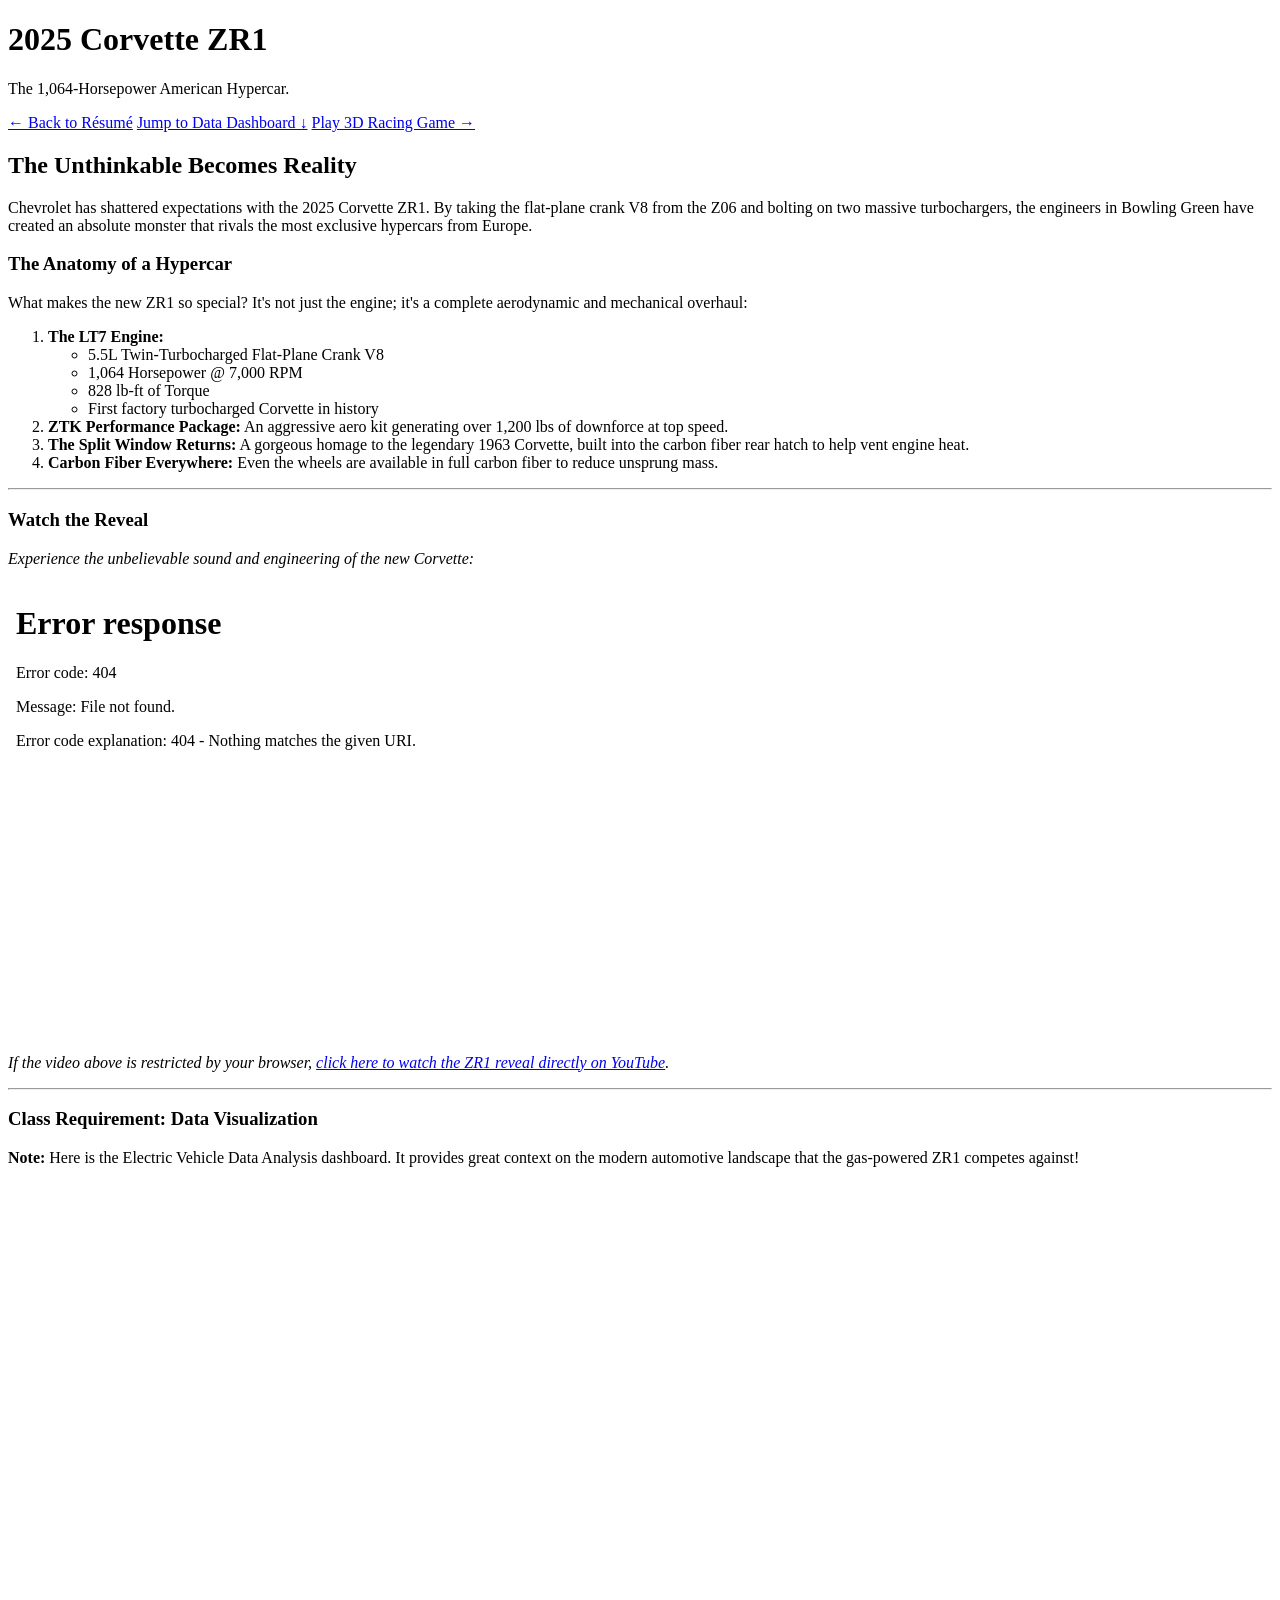
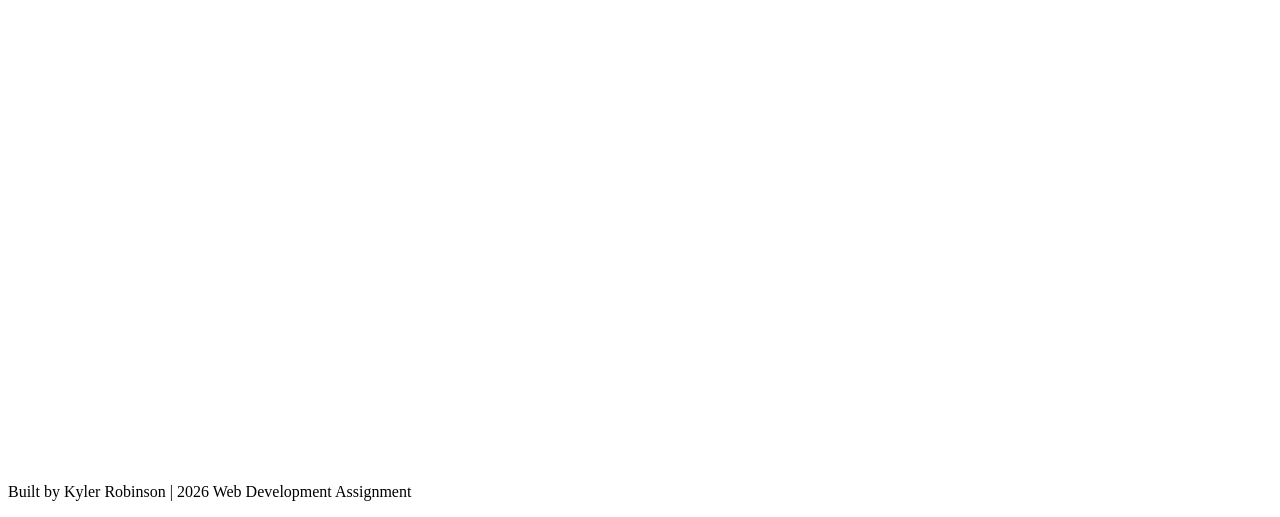
==== scratch.html @ d8c29eeb "Update scratch.html" ====
<!DOCTYPE html>
<html lang="en">
<head>
    <meta charset="UTF-8">
    <meta name="viewport" content="width=device-width, initial-scale=1.0">
    <title>2025 Corvette ZR1 | Hobby Page</title>
    
    <!-- This links to your new external CSS file -->
    <link rel="stylesheet" href="styles.css">
</head>
<body>

    <!-- Layout Div 1: Header -->
    <div class="page-header">
        <h1>2025 Corvette ZR1</h1>
        <p class="subtitle">The 1,064-Horsepower American Hypercar.</p>
        
        <div class="nav-links">
            <a href="index.html">← Back to Résumé</a>
            <!-- On-page anchor link requirement -->
            <a href="#tableau-data">Jump to Data Dashboard ↓</a>
            <a href="app.html">Play 3D Racing Game →</a>
        </div>
    </div>

    <!-- Layout Div 2: Content Box -->
    <div class="content-box">
        
        <h2>The Unthinkable Becomes Reality</h2>
        <p>Chevrolet has shattered expectations with the 2025 Corvette ZR1. By taking the flat-plane crank V8 from the Z06 and bolting on two massive turbochargers, the engineers in Bowling Green have created an absolute monster that rivals the most exclusive hypercars from Europe.</p>

        <h3>The Anatomy of a Hypercar</h3>
        <p>What makes the new ZR1 so special? It's not just the engine; it's a complete aerodynamic and mechanical overhaul:</p>

        <!-- Nested List Requirement -->
        <ol>
            <li><strong>The LT7 Engine:</strong>
                <ul>
                    <li>5.5L Twin-Turbocharged Flat-Plane Crank V8</li>
                    <li>1,064 Horsepower @ 7,000 RPM</li>
                    <li>828 lb-ft of Torque</li>
                    <li>First factory turbocharged Corvette in history</li>
                </ul>
            </li>
            <li><strong>ZTK Performance Package:</strong> An aggressive aero kit generating over 1,200 lbs of downforce at top speed.</li>
            <li><strong>The Split Window Returns:</strong> A gorgeous homage to the legendary 1963 Corvette, built into the carbon fiber rear hatch to help vent engine heat.</li>
            <li><strong>Carbon Fiber Everywhere:</strong> Even the wheels are available in full carbon fiber to reduce unsprung mass.</li>
        </ol>

        <hr class="divider">

        <h3> Watch the Reveal</h3>
        
        <div class="media-container">
            <!-- Updated YouTube Embed: Direct video ID link to ensure it plays -->
            <p><em>Experience the unbelievable sound and engineering of the new Corvette:</em></p>
            <iframe width="100%" height="450" src="[https://www.youtube.com/embed/LGJbxUVYpBk](https://www.youtube.com/embed/LGJbxUVYpBk)" title="YouTube video player" frameborder="0" allow="accelerometer; autoplay; clipboard-write; encrypted-media; gyroscope; picture-in-picture" allowfullscreen></iframe>
            
            <!-- Fallback link added below the video -->
            <p class="fallback-text">
                <em>If the video above is restricted by your browser, <a href="[https://www.youtube.com/watch?v=LGJbxUVYpBk](https://www.youtube.com/watch?v=LGJbxUVYpBk)" target="_blank">click here to watch the ZR1 reveal directly on YouTube</a>.</em>
            </p>
        </div>

        <div class="media-container">
            <!-- Updated Image: C8 Corvette Placeholder -->
        </div>

        <hr class="divider">

        <!-- Anchor Link Destination -->
        <h3 id="tableau-data">Class Requirement: Data Visualization</h3>
        
        <div class="note-box">
            <strong>Note:</strong> Here is the Electric Vehicle Data Analysis dashboard. It provides great context on the modern automotive landscape that the gas-powered ZR1 competes against!
        </div>

        <!-- Required Tableau Embed Code (Updated to EV Data) -->
        <div class="tableau-wrapper">
            <div class='tableauPlaceholder' id='viz1776893240627' style='position: relative; width: 100%; height: 900px;'>
                <noscript><a href='#'><img alt='ELECTRIC VEHICLE DATA ANALYSIS ' src='https:&#47;&#47;public.tableau.com&#47;static&#47;images&#47;El&#47;ElectricVehicleDataAnalysis_17280349979120&#47;Dashboard1&#47;1_rss.png' style='border: none' /></a></noscript>
                <object class='tableauViz' style='display:none;'>
                    <param name='host_url' value='https%3A%2F%2Fpublic.tableau.com%2F' /> 
                    <param name='embed_code_version' value='3' /> 
                    <param name='site_root' value='' />
                    <param name='name' value='ElectricVehicleDataAnalysis_17280349979120&#47;Dashboard1' />
                    <param name='tabs' value='no' />
                    <param name='toolbar' value='yes' />
                    <param name='static_image' value='https:&#47;&#47;public.tableau.com&#47;static&#47;images&#47;El&#47;ElectricVehicleDataAnalysis_17280349979120&#47;Dashboard1&#47;1.png' /> 
                    <param name='animate_transition' value='yes' />
                    <param name='display_static_image' value='no' />
                    <param name='display_spinner' value='yes' />
                    <param name='display_overlay' value='yes' />
                    <param name='display_count' value='yes' />
                    <param name='language' value='en-US' />
                    <param name='device' value='desktop' />
                </object>
            </div>                
            <script type='text/javascript'>                    
                var divElement = document.getElementById('viz1776893240627');                    
                var vizElement = divElement.getElementsByTagName('object')[0];                    
                vizElement.style.width='100%'; 
                vizElement.style.height='900px'; 
                var scriptElement = document.createElement('script');                    
                scriptElement.src = '[https://public.tableau.com/javascripts/api/viz_v1.js](https://public.tableau.com/javascripts/api/viz_v1.js)';                    
                vizElement.parentNode.insertBefore(scriptElement, vizElement);                
            </script>
        </div>

    </div>

    <!-- Layout Div 3: Footer -->
    <div class="page-footer">
        <p>Built by Kyler Robinson | 2026 Web Development Assignment</p>
    </div>

</body>
</html>
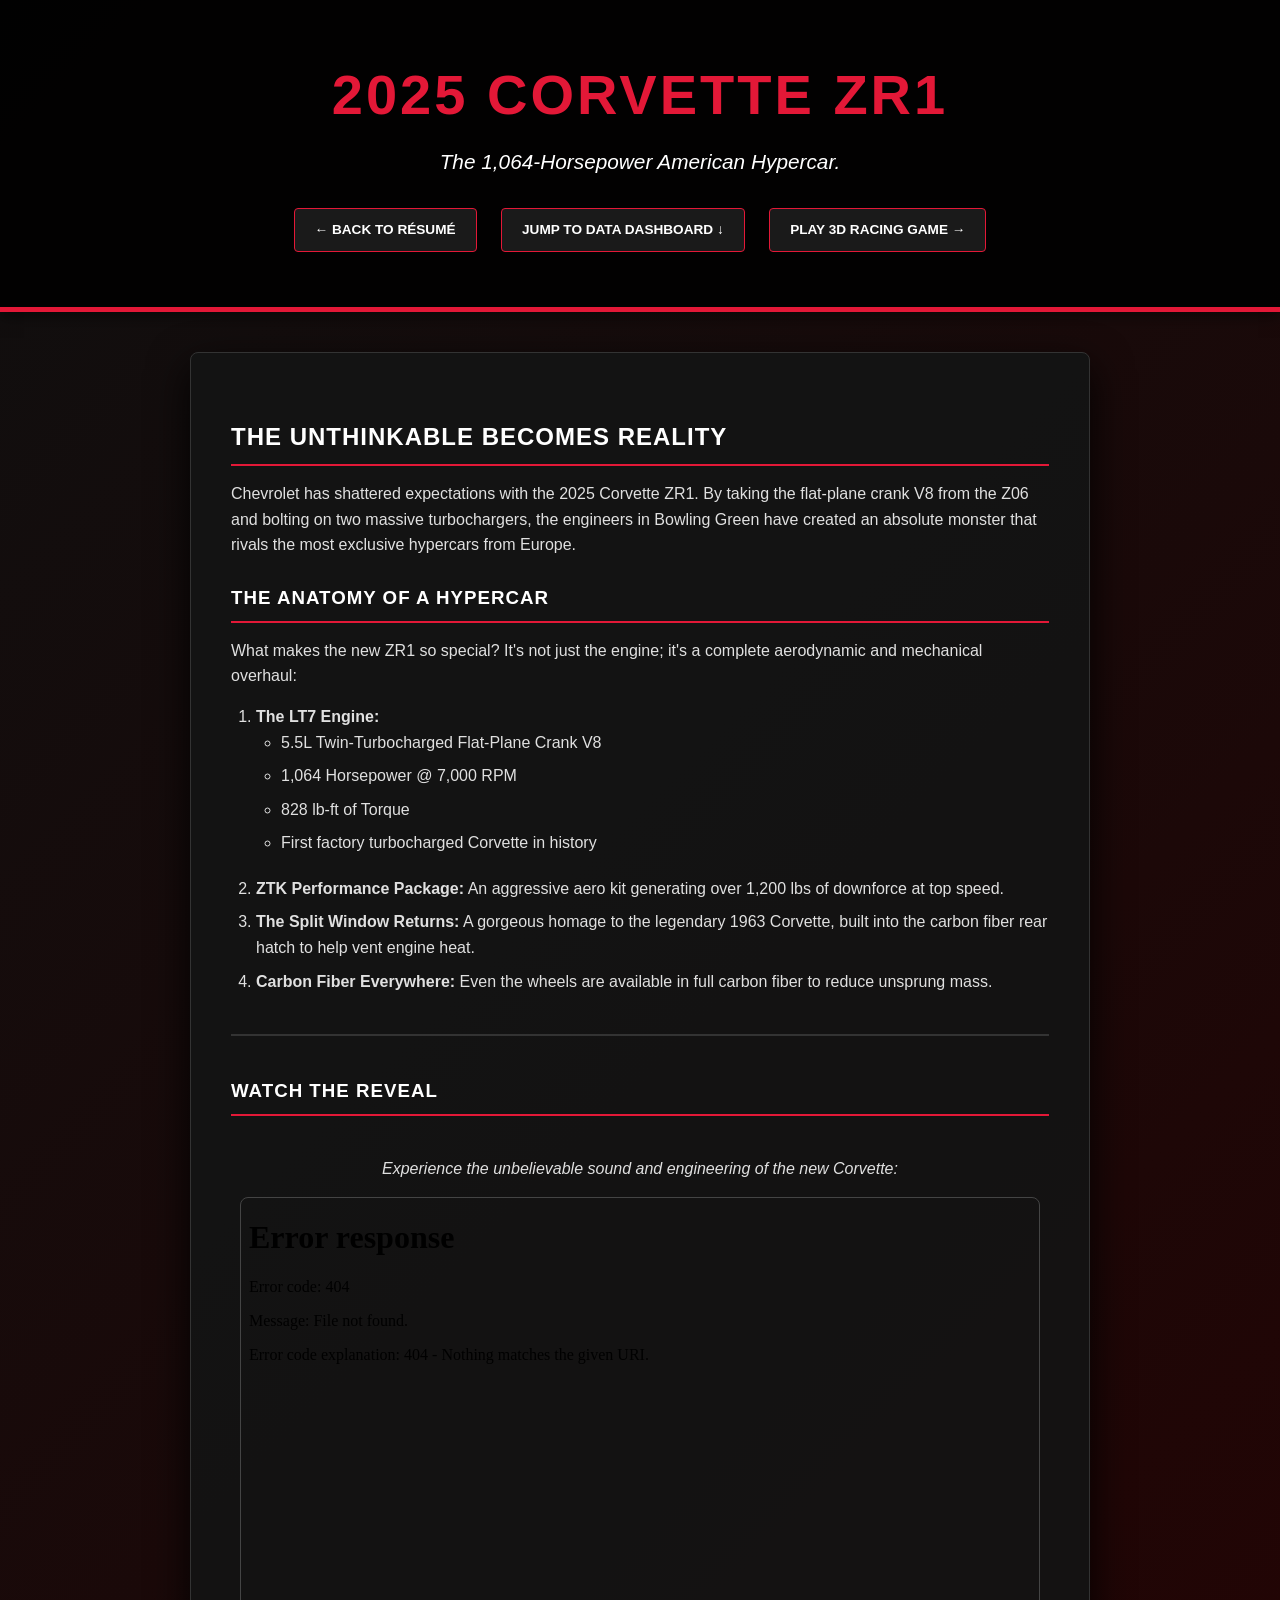
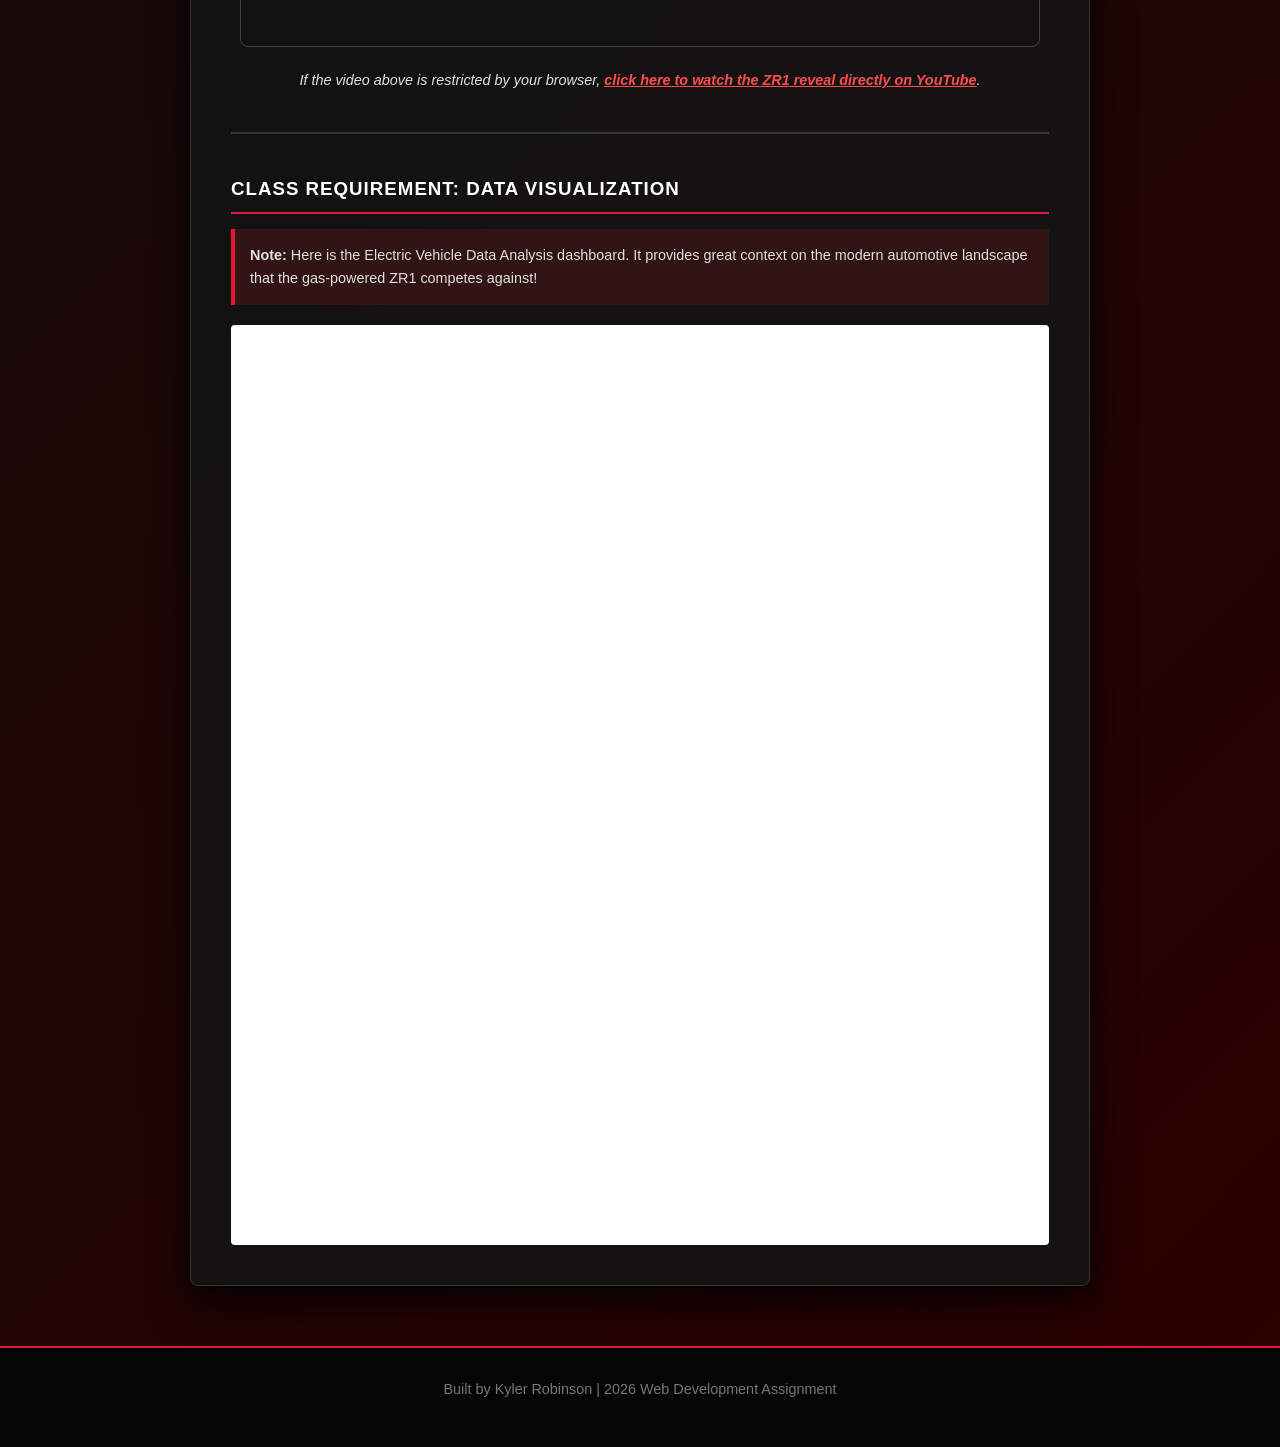
==== commit 6a771ec2: "Update scratch.html" ====
--- a/scratch.html
+++ b/scratch.html
@@ -6,7 +6,7 @@
     <title>2025 Corvette ZR1 | Hobby Page</title>
     
     <!-- This links to your new external CSS file -->
-    <link rel="stylesheet" href="styles.css">
+    <link rel="stylesheet" href="style.css">
 </head>
 <body>
 
--- a/style.css
+++ b/style.css
@@ -0,0 +1,166 @@
+* {
+    margin: 0;
+    padding: 0;
+    box-sizing: border-box;
+}
+
+/* 1. Custom Background Gradient (Carbon Flash & Dark Red) */
+body {
+    background: linear-gradient(135deg, #0f0f0f 0%, #2b0000 100%);
+    /* 2. Specific Font Family and Color */
+    font-family: 'Helvetica Neue', Helvetica, Arial, sans-serif;
+    color: #e0e0e0;
+    line-height: 1.6;
+}
+
+/* 3. Three required layout positioning divs (header, content-box, footer) */
+.page-header {
+    background-color: rgba(0, 0, 0, 0.9);
+    color: #e31837; /* Torch Red */
+    padding: 50px 20px;
+    text-align: center;
+    border-bottom: 5px solid #e31837;
+    box-shadow: 0 4px 15px rgba(0,0,0,0.5);
+}
+
+.page-header h1 {
+    font-size: 3.5em;
+    margin-bottom: 5px;
+    text-transform: uppercase;
+    letter-spacing: 3px;
+}
+
+.page-header .subtitle {
+    font-size: 1.3em;
+    color: #fff;
+    font-style: italic;
+}
+
+.content-box {
+    max-width: 900px;
+    margin: 40px auto;
+    padding: 40px;
+    background-color: rgba(20, 20, 20, 0.95);
+    border-radius: 8px;
+    box-shadow: 0 15px 40px rgba(0,0,0,0.9);
+    border: 1px solid #333;
+}
+
+.page-footer {
+    background-color: #050505;
+    color: #777;
+    text-align: center;
+    padding: 30px;
+    margin-top: 60px;
+    font-size: 0.9em;
+    border-top: 2px solid #e31837;
+}
+
+/* 4. Additional required style definitions */
+a {
+    color: #ff4d4d;
+    text-decoration: none;
+    font-weight: bold;
+    transition: all 0.3s ease;
+}
+
+a:hover {
+    text-decoration: underline;
+    color: #ffffff;
+    text-shadow: 0 0 8px #e31837;
+}
+
+h2, h3 {
+    color: #ffffff;
+    border-bottom: 2px solid #e31837;
+    padding-bottom: 8px;
+    margin-bottom: 15px;
+    margin-top: 25px;
+    text-transform: uppercase;
+    letter-spacing: 1px;
+}
+
+p {
+    margin-bottom: 15px;
+}
+
+ol, ul {
+    margin-left: 25px;
+    margin-bottom: 20px;
+}
+
+li {
+    margin-bottom: 8px;
+}
+
+hr.divider {
+    margin: 40px 0;
+    border: 1px solid #333;
+}
+
+.media-container {
+    text-align: center;
+    margin: 40px 0;
+}
+
+.media-container iframe {
+    max-width: 800px;
+    border-radius: 8px;
+    border: 1px solid #444;
+}
+
+.fallback-text {
+    font-size: 0.9em;
+    margin-top: 15px;
+}
+
+.fallback-text a {
+    color: #ff4d4d;
+    text-decoration: underline;
+}
+
+.car-image {
+    max-width: 100%;
+    height: auto;
+    border-radius: 4px;
+    border: 3px solid #e31837;
+    box-shadow: 0 8px 25px rgba(227, 24, 55, 0.3);
+}
+
+.nav-links {
+    margin-top: 25px;
+}
+
+.nav-links a {
+    display: inline-block;
+    margin: 5px 10px;
+    padding: 10px 20px;
+    background-color: #1a1a1a;
+    border: 1px solid #e31837;
+    border-radius: 4px;
+    color: #fff;
+    text-transform: uppercase;
+    font-size: 0.85em;
+}
+
+.nav-links a:hover {
+    background-color: #e31837;
+    text-decoration: none;
+}
+
+.tableau-wrapper {
+    overflow-x: auto; 
+    width: 100%;
+    margin-top: 20px;
+    background: #ffffff;
+    padding: 10px;
+    border-radius: 4px;
+}
+
+.note-box {
+    background-color: #331414;
+    border-left: 4px solid #e31837;
+    padding: 15px;
+    margin-bottom: 20px;
+    font-size: 0.9em;
+}
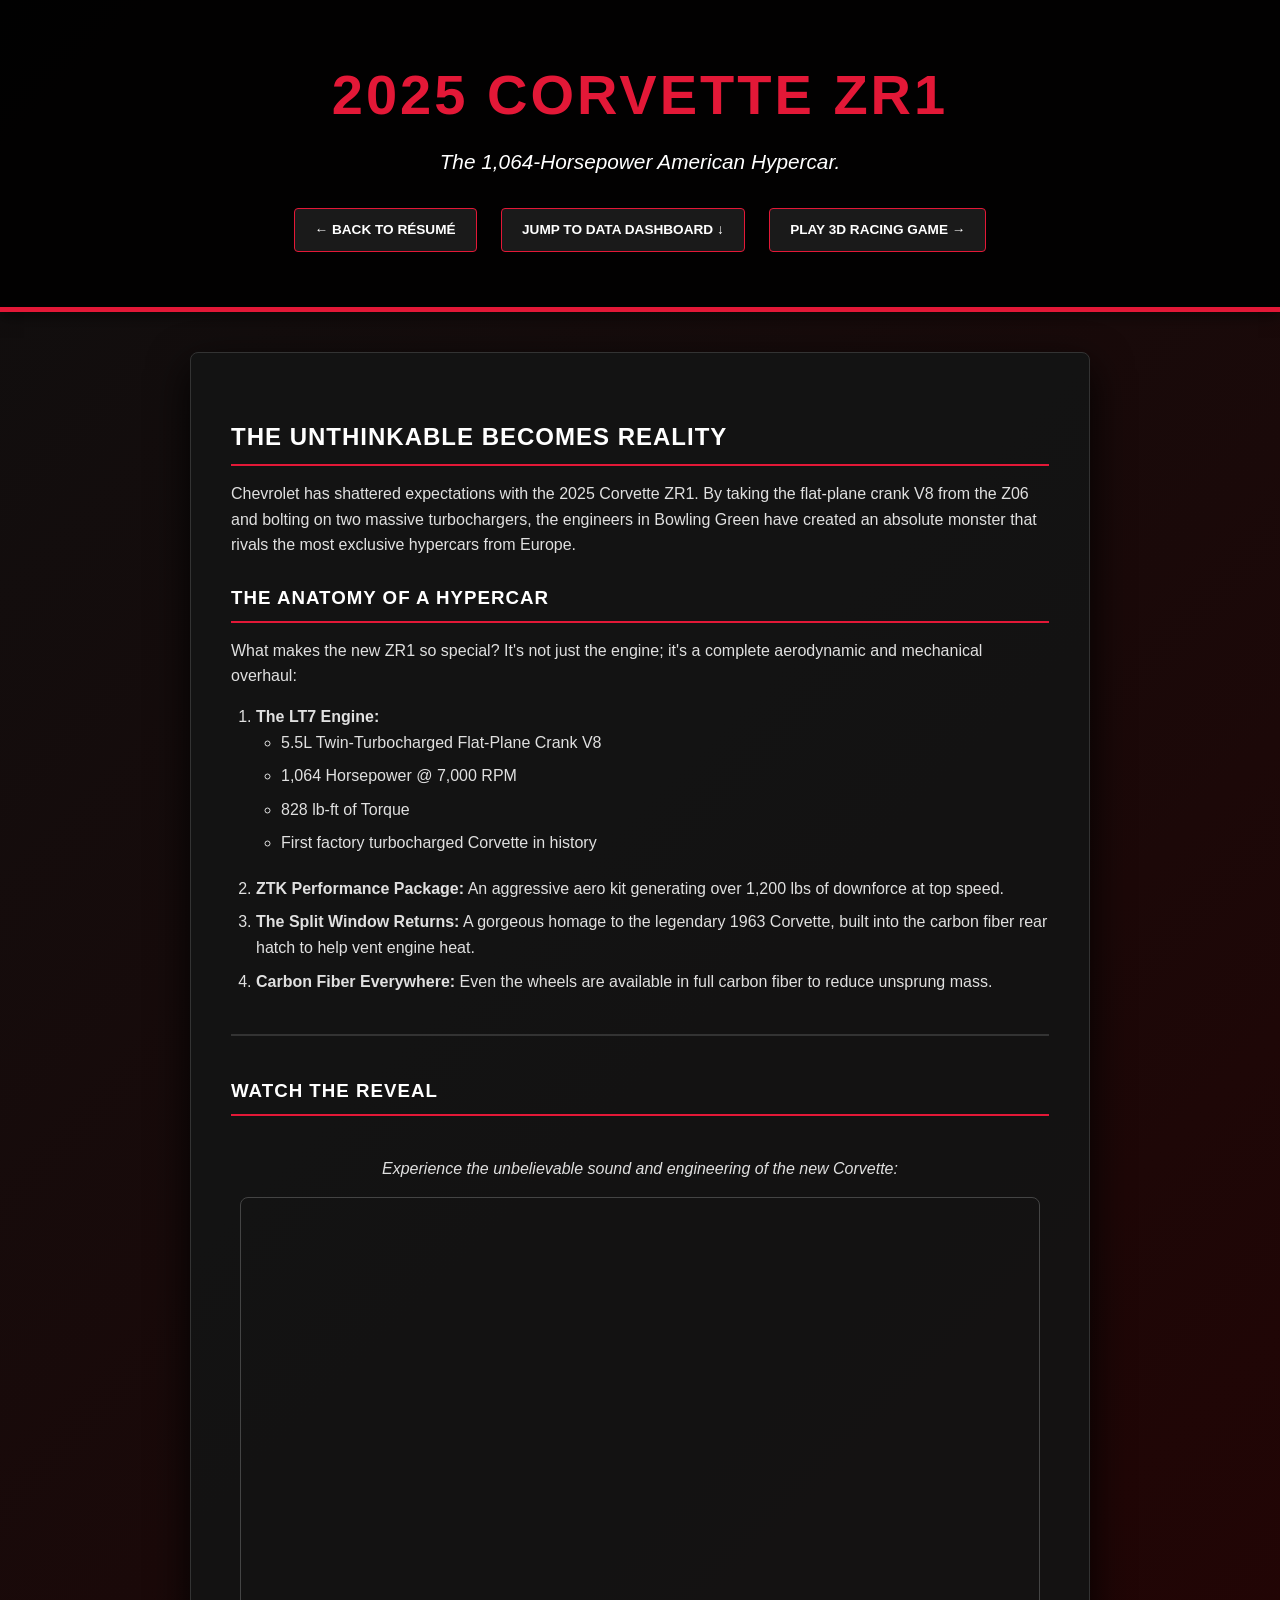
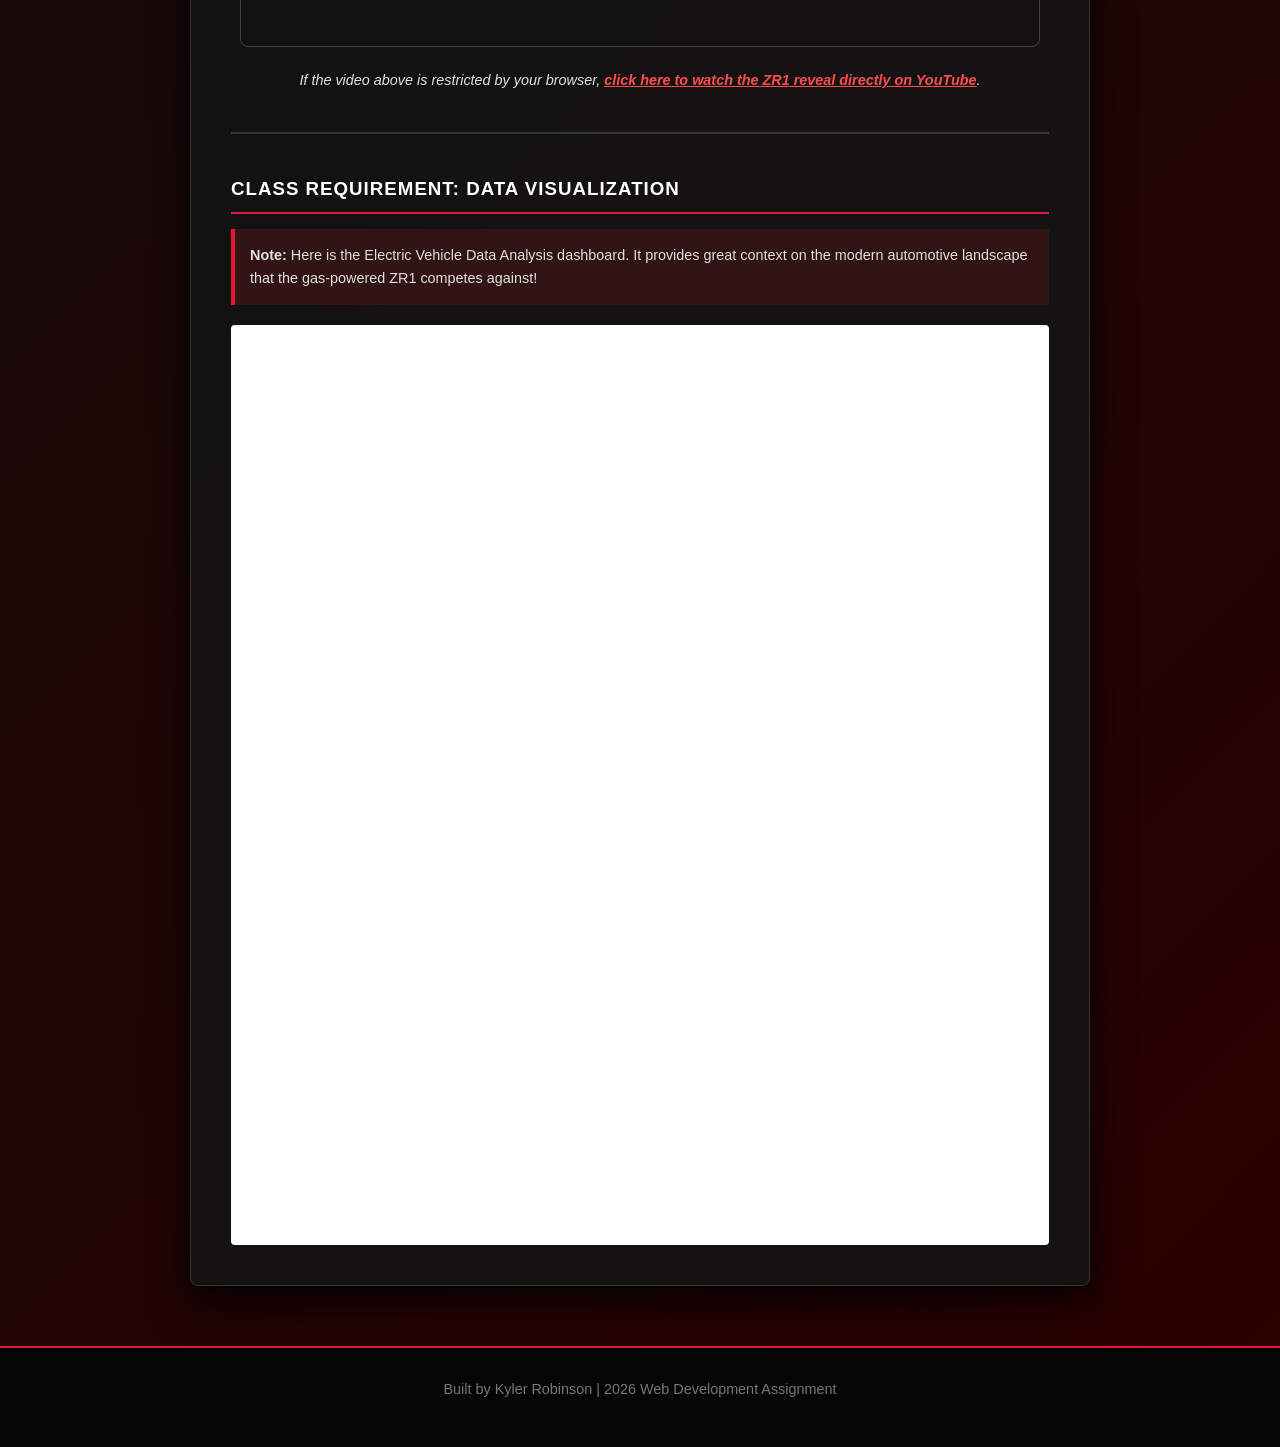
==== commit a9c8769f: "Update scratch.html" ====
--- a/scratch.html
+++ b/scratch.html
@@ -5,25 +5,21 @@
     <meta name="viewport" content="width=device-width, initial-scale=1.0">
     <title>2025 Corvette ZR1 | Hobby Page</title>
     
-    <!-- This links to your new external CSS file -->
     <link rel="stylesheet" href="style.css">
 </head>
 <body>
 
-    <!-- Layout Div 1: Header -->
     <div class="page-header">
         <h1>2025 Corvette ZR1</h1>
         <p class="subtitle">The 1,064-Horsepower American Hypercar.</p>
         
         <div class="nav-links">
             <a href="index.html">← Back to Résumé</a>
-            <!-- On-page anchor link requirement -->
             <a href="#tableau-data">Jump to Data Dashboard ↓</a>
             <a href="app.html">Play 3D Racing Game →</a>
         </div>
     </div>
 
-    <!-- Layout Div 2: Content Box -->
     <div class="content-box">
         
         <h2>The Unthinkable Becomes Reality</h2>
@@ -32,7 +28,6 @@
         <h3>The Anatomy of a Hypercar</h3>
         <p>What makes the new ZR1 so special? It's not just the engine; it's a complete aerodynamic and mechanical overhaul:</p>
 
-        <!-- Nested List Requirement -->
         <ol>
             <li><strong>The LT7 Engine:</strong>
                 <ul>
@@ -49,51 +44,40 @@
 
         <hr class="divider">
 
-        <h3> Watch the Reveal</h3>
+        <h3>Watch the Reveal</h3>
         
         <div class="media-container">
-            <!-- Updated YouTube Embed: Direct video ID link to ensure it plays -->
             <p><em>Experience the unbelievable sound and engineering of the new Corvette:</em></p>
-            <iframe width="100%" height="450" src="[https://www.youtube.com/embed/LGJbxUVYpBk](https://www.youtube.com/embed/LGJbxUVYpBk)" title="YouTube video player" frameborder="0" allow="accelerometer; autoplay; clipboard-write; encrypted-media; gyroscope; picture-in-picture" allowfullscreen></iframe>
+            <iframe width="100%" height="450" src="https://www.youtube.com/embed/LGJbxUVYpBk" title="YouTube video player" frameborder="0" allow="accelerometer; autoplay; clipboard-write; encrypted-media; gyroscope; picture-in-picture" allowfullscreen></iframe>
             
-            <!-- Fallback link added below the video -->
             <p class="fallback-text">
-                <em>If the video above is restricted by your browser, <a href="[https://www.youtube.com/watch?v=LGJbxUVYpBk](https://www.youtube.com/watch?v=LGJbxUVYpBk)" target="_blank">click here to watch the ZR1 reveal directly on YouTube</a>.</em>
+                <em>If the video above is restricted by your browser, <a href="https://www.youtube.com/watch?v=LGJbxUVYpBk" target="_blank">click here to watch the ZR1 reveal directly on YouTube</a>.</em>
             </p>
-        </div>
-
-        <div class="media-container">
-            <!-- Updated Image: C8 Corvette Placeholder -->
         </div>
 
         <hr class="divider">
 
-        <!-- Anchor Link Destination -->
         <h3 id="tableau-data">Class Requirement: Data Visualization</h3>
         
         <div class="note-box">
             <strong>Note:</strong> Here is the Electric Vehicle Data Analysis dashboard. It provides great context on the modern automotive landscape that the gas-powered ZR1 competes against!
         </div>
 
-        <!-- Required Tableau Embed Code (Updated to EV Data) -->
         <div class="tableau-wrapper">
             <div class='tableauPlaceholder' id='viz1776893240627' style='position: relative; width: 100%; height: 900px;'>
-                <noscript><a href='#'><img alt='ELECTRIC VEHICLE DATA ANALYSIS ' src='https:&#47;&#47;public.tableau.com&#47;static&#47;images&#47;El&#47;ElectricVehicleDataAnalysis_17280349979120&#47;Dashboard1&#47;1_rss.png' style='border: none' /></a></noscript>
                 <object class='tableauViz' style='display:none;'>
                     <param name='host_url' value='https%3A%2F%2Fpublic.tableau.com%2F' /> 
                     <param name='embed_code_version' value='3' /> 
                     <param name='site_root' value='' />
-                    <param name='name' value='ElectricVehicleDataAnalysis_17280349979120&#47;Dashboard1' />
+                    <param name='name' value='ElectricVehicleDataAnalysis_17280349979120/Dashboard1' />
                     <param name='tabs' value='no' />
                     <param name='toolbar' value='yes' />
-                    <param name='static_image' value='https:&#47;&#47;public.tableau.com&#47;static&#47;images&#47;El&#47;ElectricVehicleDataAnalysis_17280349979120&#47;Dashboard1&#47;1.png' /> 
                     <param name='animate_transition' value='yes' />
                     <param name='display_static_image' value='no' />
                     <param name='display_spinner' value='yes' />
                     <param name='display_overlay' value='yes' />
                     <param name='display_count' value='yes' />
                     <param name='language' value='en-US' />
-                    <param name='device' value='desktop' />
                 </object>
             </div>                
             <script type='text/javascript'>                    
@@ -102,14 +86,13 @@
                 vizElement.style.width='100%'; 
                 vizElement.style.height='900px'; 
                 var scriptElement = document.createElement('script');                    
-                scriptElement.src = '[https://public.tableau.com/javascripts/api/viz_v1.js](https://public.tableau.com/javascripts/api/viz_v1.js)';                    
+                scriptElement.src = 'https://public.tableau.com/javascripts/api/viz_v1.js';                    
                 vizElement.parentNode.insertBefore(scriptElement, vizElement);                
             </script>
         </div>
 
     </div>
 
-    <!-- Layout Div 3: Footer -->
     <div class="page-footer">
         <p>Built by Kyler Robinson | 2026 Web Development Assignment</p>
     </div>
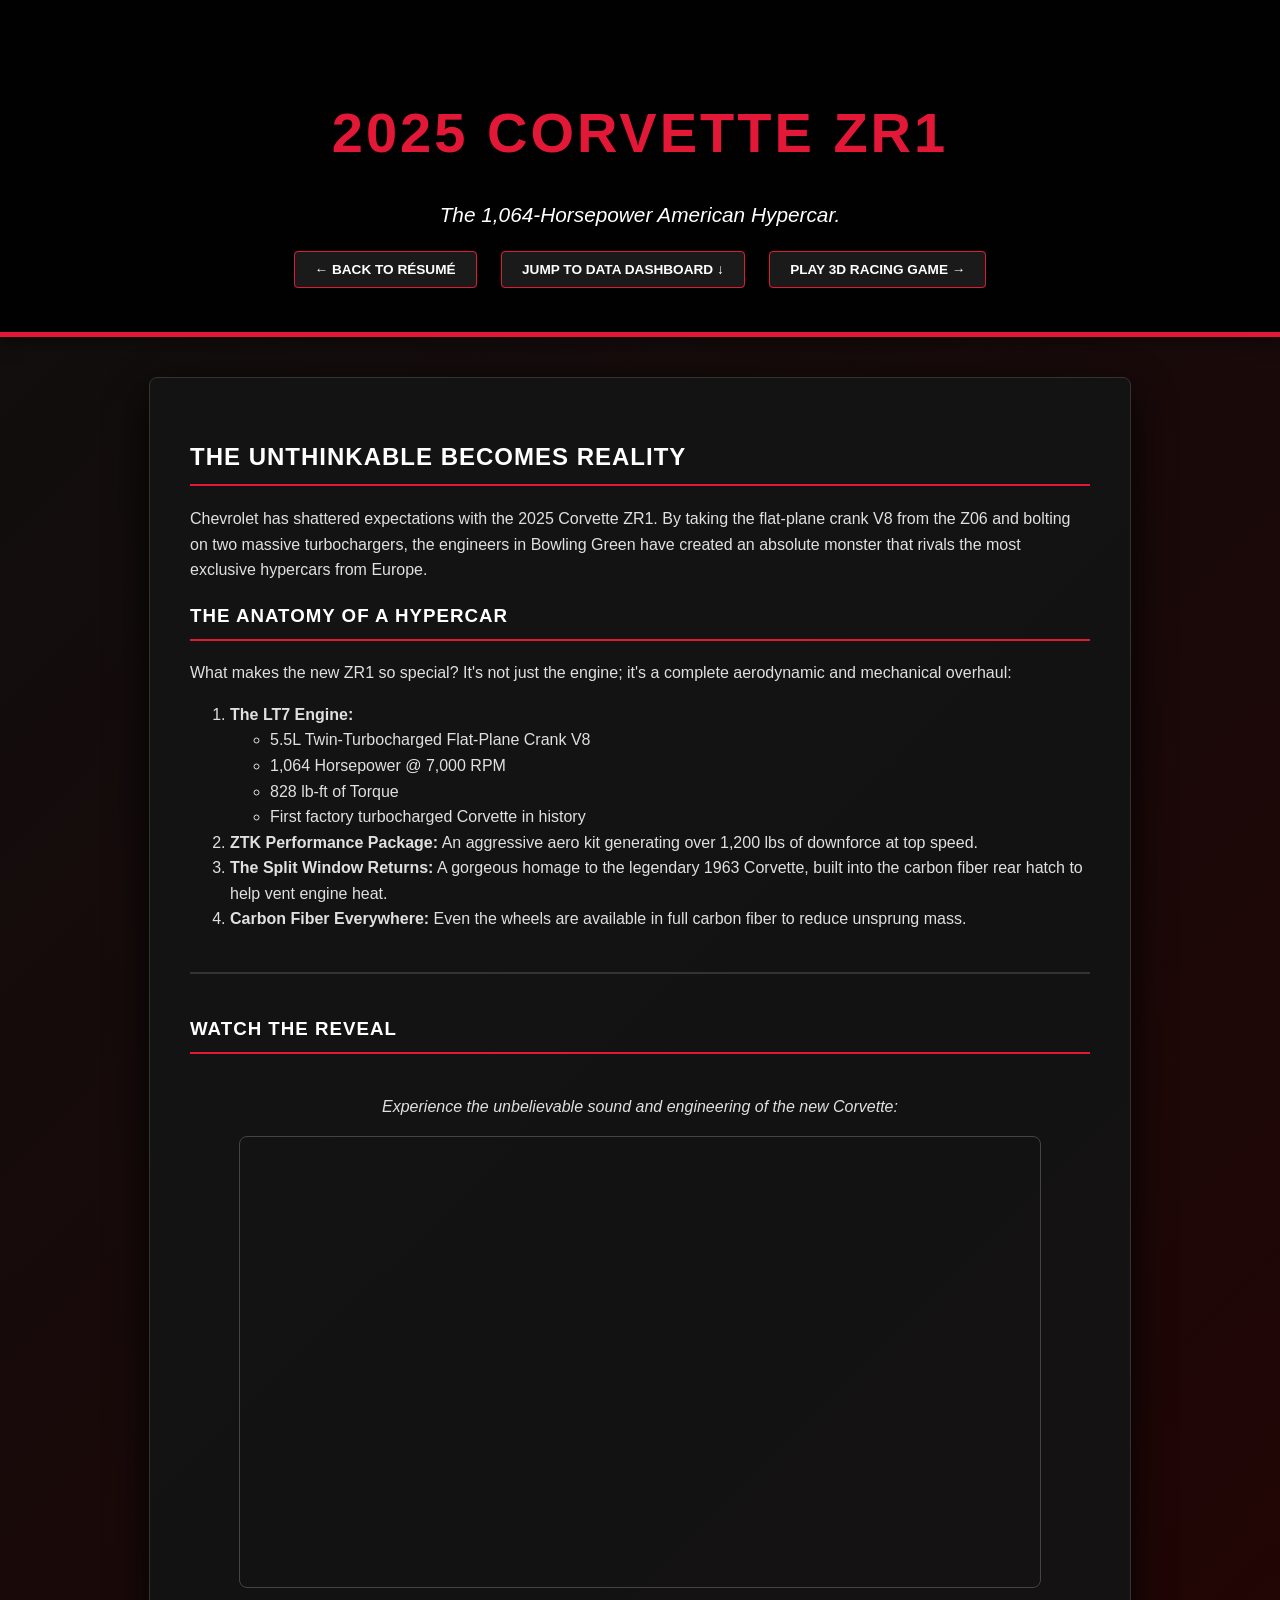
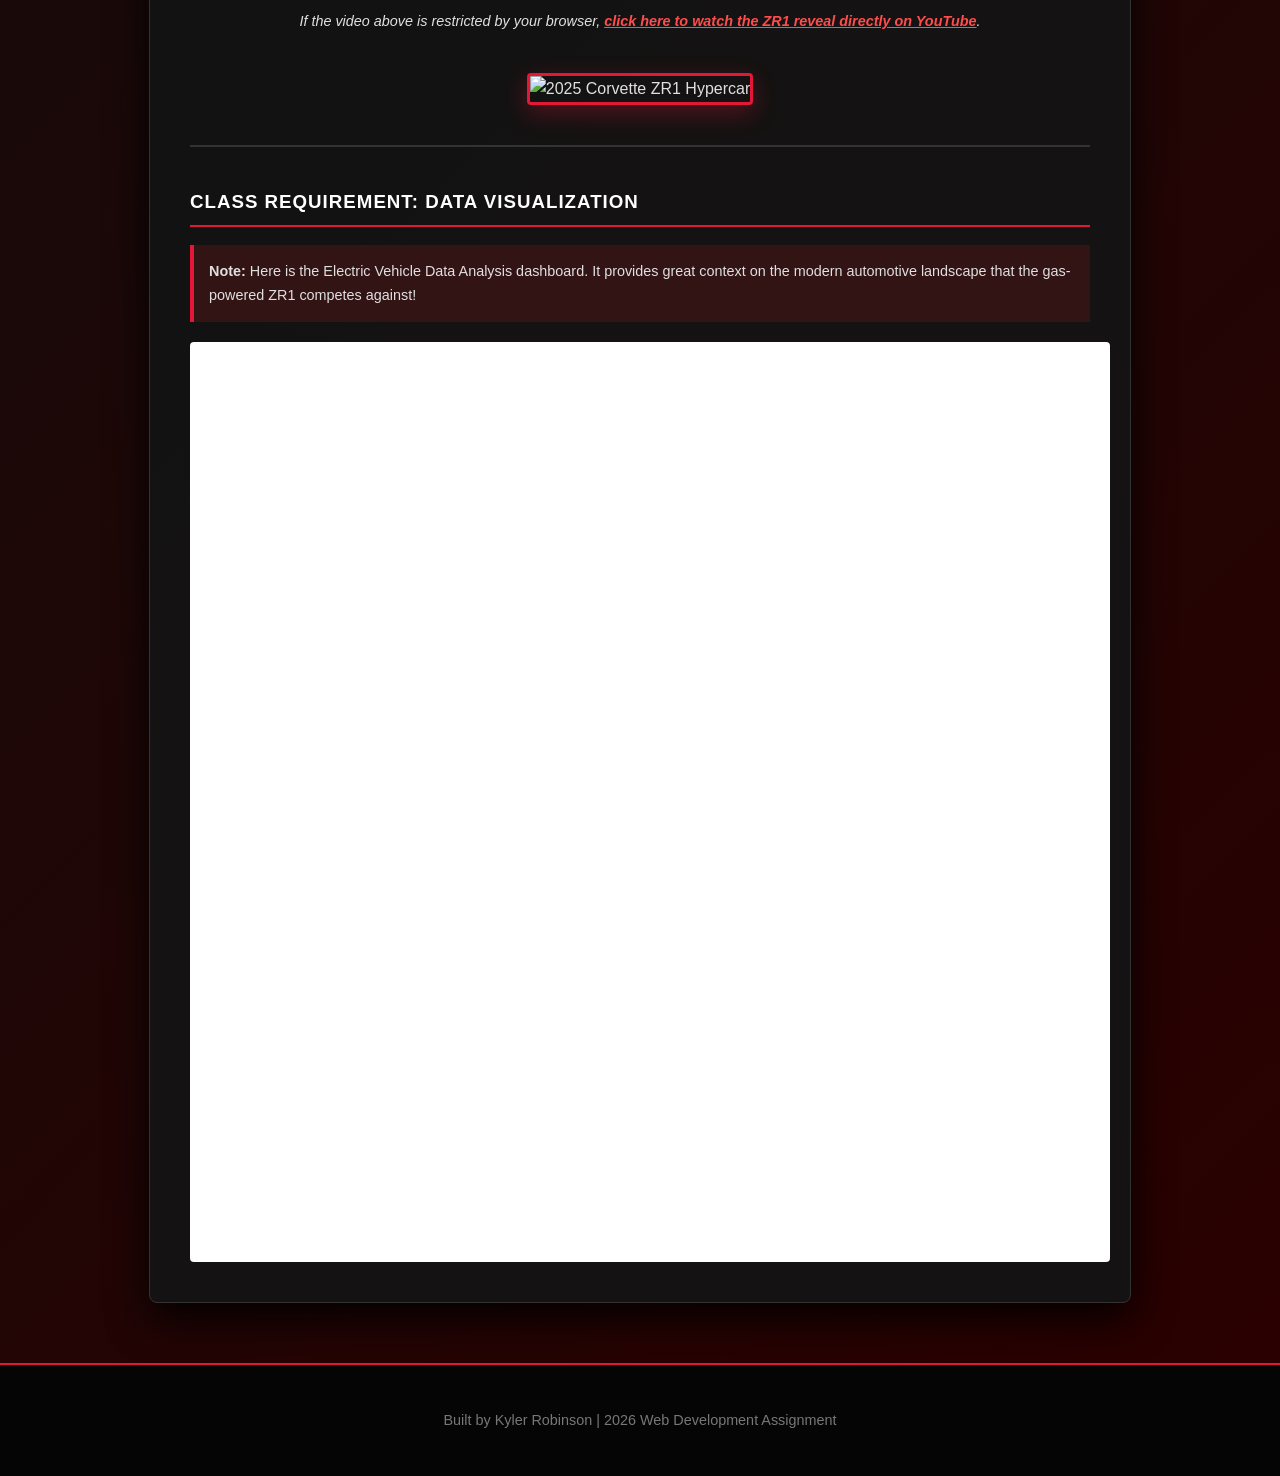
==== commit ddcf508b: "Fix HTML structure and add missing image element" ====
--- a/scratch.html
+++ b/scratch.html
@@ -10,8 +10,8 @@
 <body>
 
     <div class="page-header">
-        <h1>2025 Corvette ZR1</h1>
-        <p class="subtitle">The 1,064-Horsepower American Hypercar.</p>
+        <h1 style="font-size: 3.5em; margin-bottom: 5px; text-transform: uppercase; letter-spacing: 3px;">2025 Corvette ZR1</h1>
+        <p style="font-size: 1.3em; color: #fff; font-style: italic;">The 1,064-Horsepower American Hypercar.</p>
         
         <div class="nav-links">
             <a href="index.html">← Back to Résumé</a>
@@ -42,20 +42,24 @@
             <li><strong>Carbon Fiber Everywhere:</strong> Even the wheels are available in full carbon fiber to reduce unsprung mass.</li>
         </ol>
 
-        <hr class="divider">
+        <hr style="margin: 40px 0; border: 1px solid #333;">
 
-        <h3>Watch the Reveal</h3>
+        <h3> Watch the Reveal</h3>
         
         <div class="media-container">
             <p><em>Experience the unbelievable sound and engineering of the new Corvette:</em></p>
-            <iframe width="100%" height="450" src="https://www.youtube.com/embed/LGJbxUVYpBk" title="YouTube video player" frameborder="0" allow="accelerometer; autoplay; clipboard-write; encrypted-media; gyroscope; picture-in-picture" allowfullscreen></iframe>
+            <iframe width="100%" height="450" style="max-width: 800px; border-radius: 8px; border: 1px solid #444;" src="https://www.youtube.com/embed/LGJbxUVYpBk" title="YouTube video player" frameborder="0" allow="accelerometer; autoplay; clipboard-write; encrypted-media; gyroscope; picture-in-picture" allowfullscreen></iframe>
             
-            <p class="fallback-text">
-                <em>If the video above is restricted by your browser, <a href="https://www.youtube.com/watch?v=LGJbxUVYpBk" target="_blank">click here to watch the ZR1 reveal directly on YouTube</a>.</em>
+            <p style="font-size: 0.9em; margin-top: 15px;">
+                <em>If the video above is restricted by your browser, <a href="https://www.youtube.com/watch?v=LGJbxUVYpBk" target="_blank" style="color: #ff4d4d; text-decoration: underline;">click here to watch the ZR1 reveal directly on YouTube</a>.</em>
             </p>
         </div>
 
-        <hr class="divider">
+        <div class="media-container">
+            <img class="car-image" src="imagess.jpg" alt="2025 Corvette ZR1 Hypercar">
+        </div>
+
+        <hr style="margin: 40px 0; border: 1px solid #333;">
 
         <h3 id="tableau-data">Class Requirement: Data Visualization</h3>
         
@@ -65,19 +69,22 @@
 
         <div class="tableau-wrapper">
             <div class='tableauPlaceholder' id='viz1776893240627' style='position: relative; width: 100%; height: 900px;'>
+                <noscript><a href='#'><img alt='ELECTRIC VEHICLE DATA ANALYSIS ' src='https:&#47;&#47;public.tableau.com&#47;static&#47;images&#47;El&#47;ElectricVehicleDataAnalysis_17280349979120&#47;Dashboard1&#47;1_rss.png' style='border: none' /></a></noscript>
                 <object class='tableauViz' style='display:none;'>
                     <param name='host_url' value='https%3A%2F%2Fpublic.tableau.com%2F' /> 
                     <param name='embed_code_version' value='3' /> 
                     <param name='site_root' value='' />
-                    <param name='name' value='ElectricVehicleDataAnalysis_17280349979120/Dashboard1' />
+                    <param name='name' value='ElectricVehicleDataAnalysis_17280349979120&#47;Dashboard1' />
                     <param name='tabs' value='no' />
                     <param name='toolbar' value='yes' />
+                    <param name='static_image' value='https:&#47;&#47;public.tableau.com&#47;static&#47;images&#47;El&#47;ElectricVehicleDataAnalysis_17280349979120&#47;Dashboard1&#47;1.png' /> 
                     <param name='animate_transition' value='yes' />
                     <param name='display_static_image' value='no' />
                     <param name='display_spinner' value='yes' />
                     <param name='display_overlay' value='yes' />
                     <param name='display_count' value='yes' />
                     <param name='language' value='en-US' />
+                    <param name='device' value='desktop' />
                 </object>
             </div>                
             <script type='text/javascript'>                    
--- a/style.css
+++ b/style.css
@@ -1,15 +1,11 @@
-* {
-    margin: 0;
-    padding: 0;
-    box-sizing: border-box;
-}
-
 /* 1. Custom Background Gradient (Carbon Flash & Dark Red) */
 body {
     background: linear-gradient(135deg, #0f0f0f 0%, #2b0000 100%);
     /* 2. Specific Font Family and Color */
     font-family: 'Helvetica Neue', Helvetica, Arial, sans-serif;
     color: #e0e0e0;
+    margin: 0;
+    padding: 0;
     line-height: 1.6;
 }
 
@@ -21,19 +17,6 @@
     text-align: center;
     border-bottom: 5px solid #e31837;
     box-shadow: 0 4px 15px rgba(0,0,0,0.5);
-}
-
-.page-header h1 {
-    font-size: 3.5em;
-    margin-bottom: 5px;
-    text-transform: uppercase;
-    letter-spacing: 3px;
-}
-
-.page-header .subtitle {
-    font-size: 1.3em;
-    color: #fff;
-    font-style: italic;
 }
 
 .content-box {
@@ -74,49 +57,13 @@
     color: #ffffff;
     border-bottom: 2px solid #e31837;
     padding-bottom: 8px;
-    margin-bottom: 15px;
-    margin-top: 25px;
     text-transform: uppercase;
     letter-spacing: 1px;
-}
-
-p {
-    margin-bottom: 15px;
-}
-
-ol, ul {
-    margin-left: 25px;
-    margin-bottom: 20px;
-}
-
-li {
-    margin-bottom: 8px;
-}
-
-hr.divider {
-    margin: 40px 0;
-    border: 1px solid #333;
 }
 
 .media-container {
     text-align: center;
     margin: 40px 0;
-}
-
-.media-container iframe {
-    max-width: 800px;
-    border-radius: 8px;
-    border: 1px solid #444;
-}
-
-.fallback-text {
-    font-size: 0.9em;
-    margin-top: 15px;
-}
-
-.fallback-text a {
-    color: #ff4d4d;
-    text-decoration: underline;
 }
 
 .car-image {
@@ -132,8 +79,7 @@
 }
 
 .nav-links a {
-    display: inline-block;
-    margin: 5px 10px;
+    margin: 0 10px;
     padding: 10px 20px;
     background-color: #1a1a1a;
     border: 1px solid #e31837;
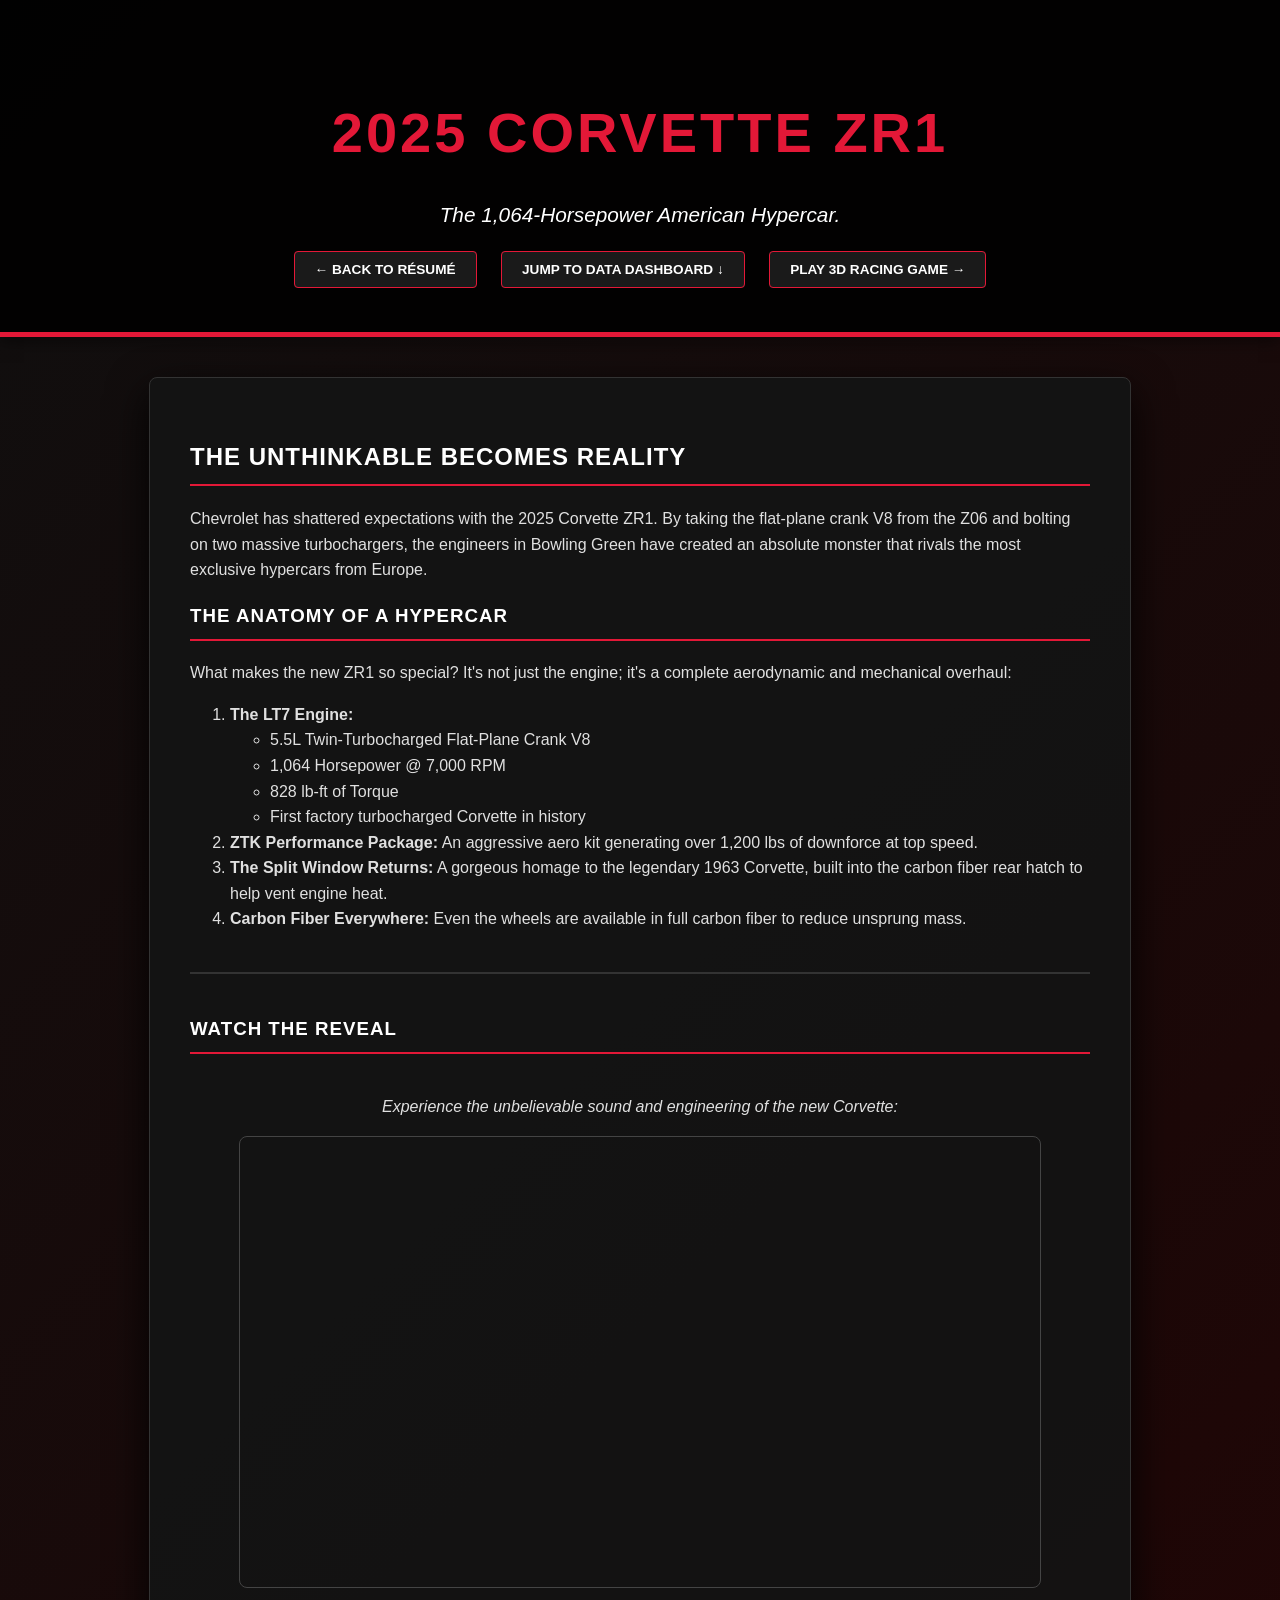
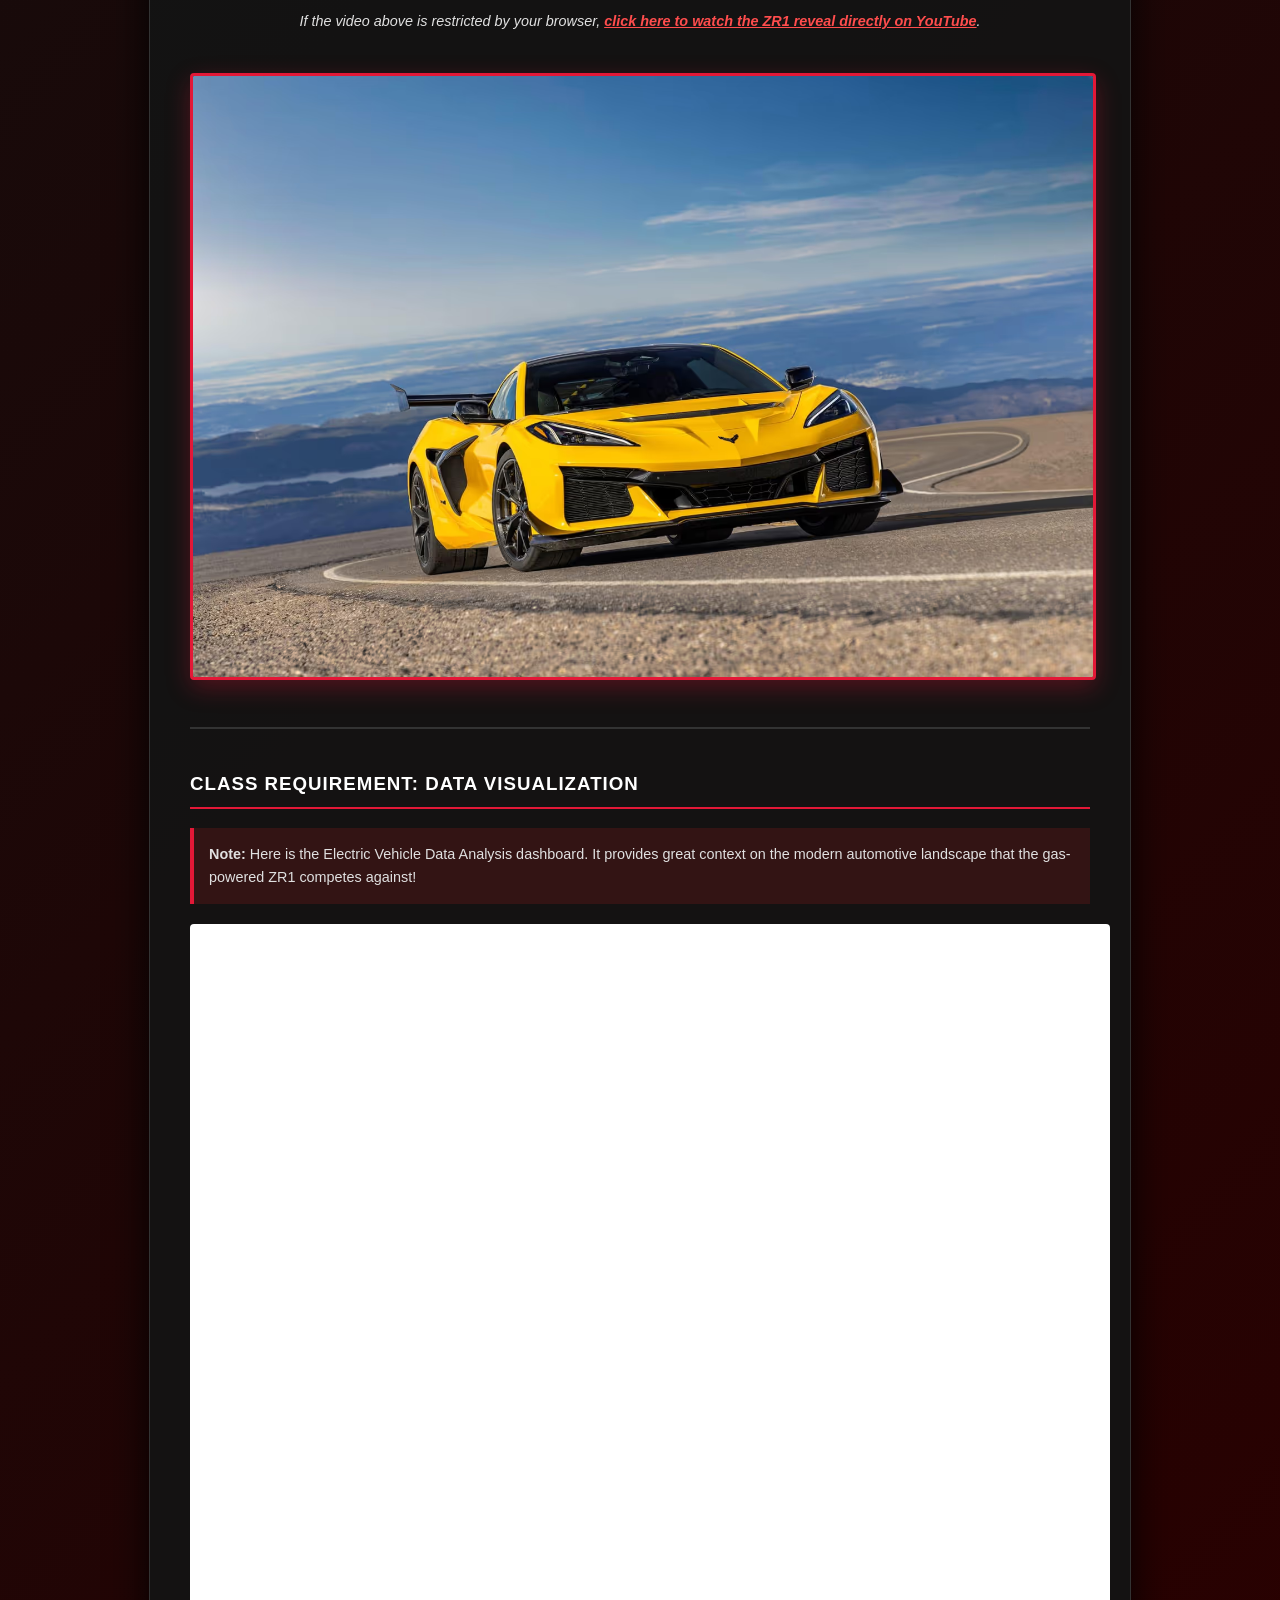
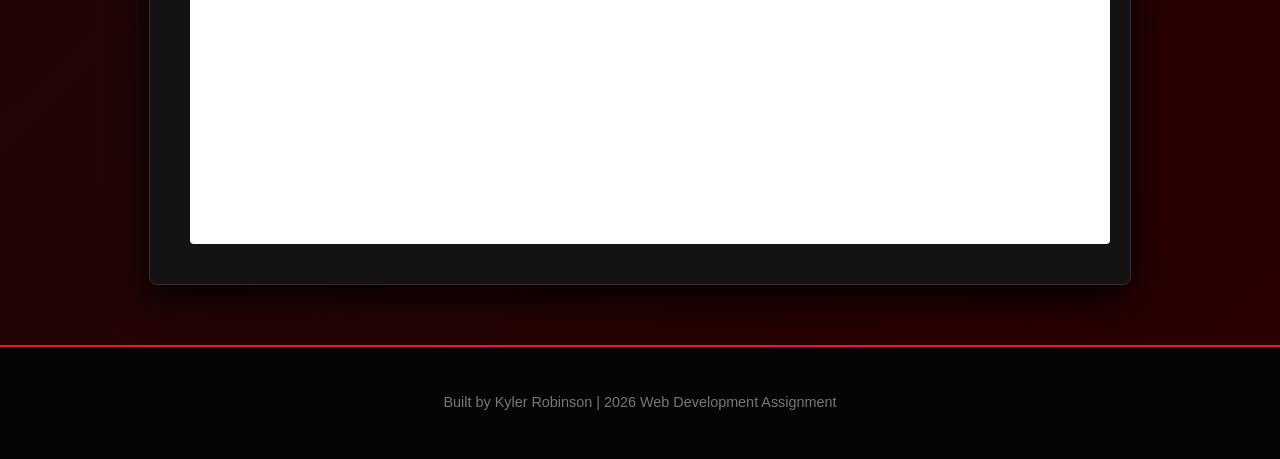
==== commit 4ea5d955: "Format HTML document with proper syntax" ====
--- a/scratch.html
+++ b/scratch.html
@@ -56,7 +56,7 @@
         </div>
 
         <div class="media-container">
-            <img class="car-image" src="imagess.jpg" alt="2025 Corvette ZR1 Hypercar">
+            <img class="car-image" src="assets/img/imagess.jpg" alt="2025 Corvette ZR1 Hypercar">
         </div>
 
         <hr style="margin: 40px 0; border: 1px solid #333;">
